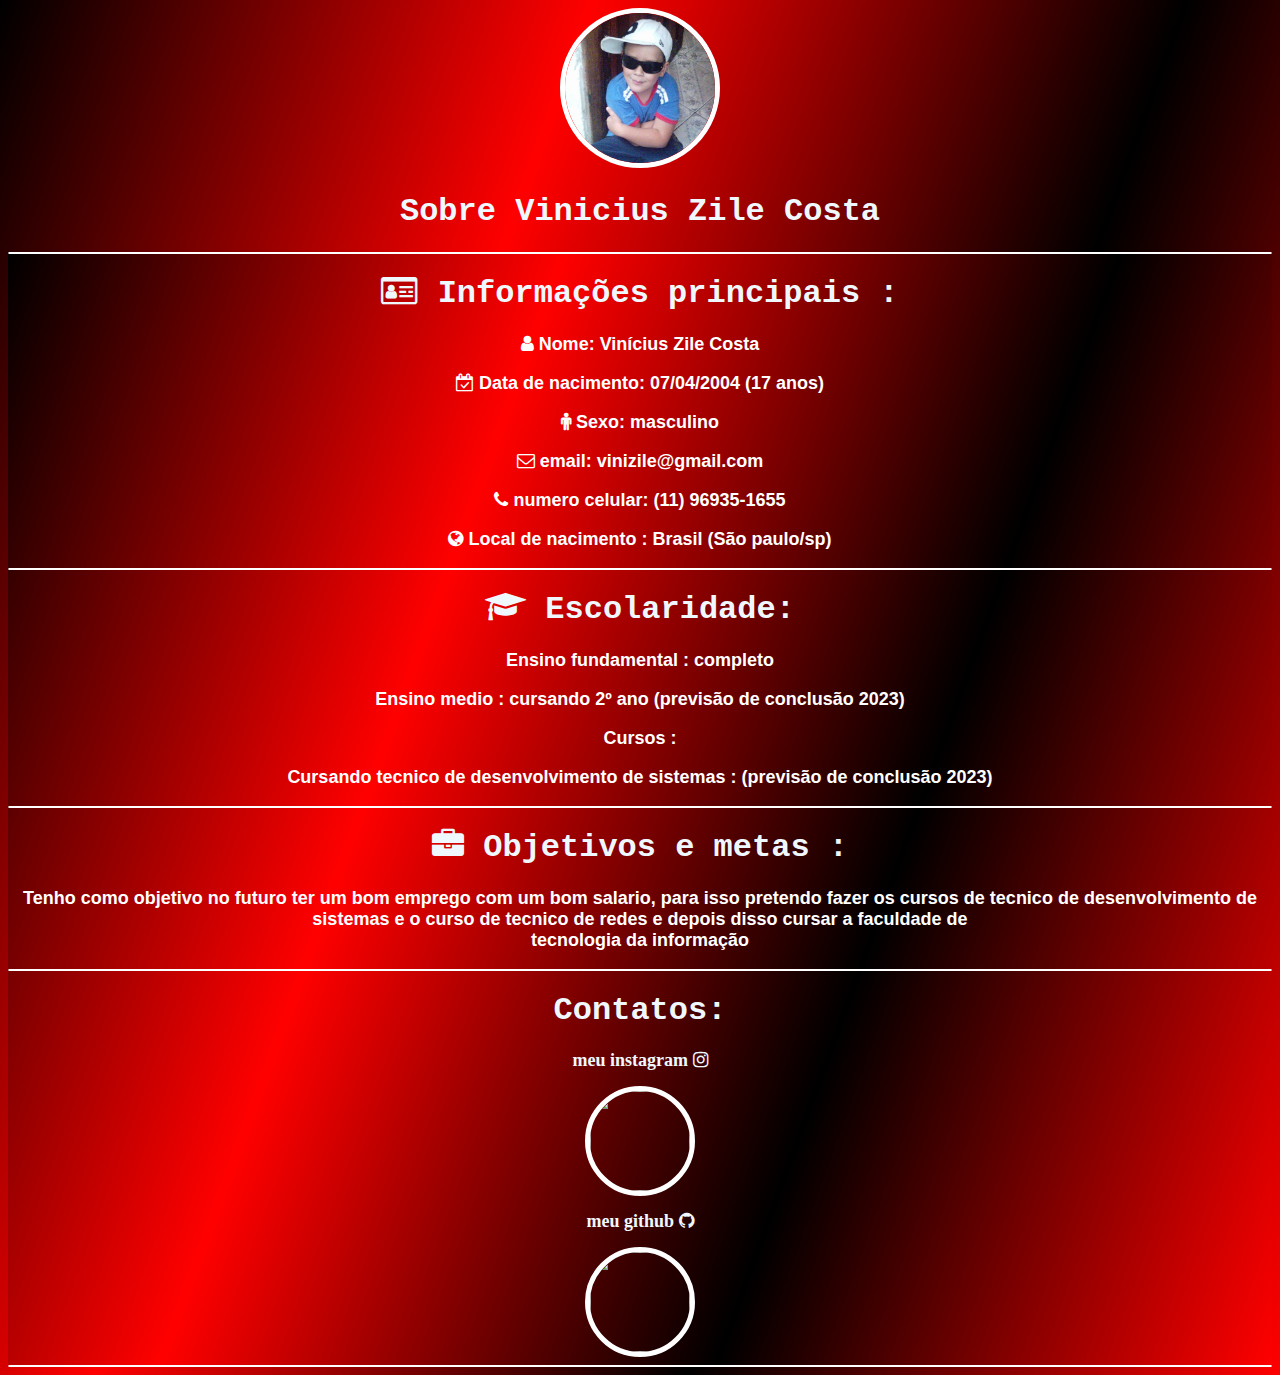
==== index.html @ 3d2210ed "Add files via upload" ====
<!DOCTYPE html>
<html lang="pt-br">
<head>
    <meta charset="UTF-8">
    <meta http-equiv="X-UA-Compatible" content="IE=edge">
    <meta name="viewport" content="width=device-width, initial-scale=1.0">
    <title>vinicius zile</title>
   <link rel="stylesheet" href="../style/styles.css">
<link rel="stylesheet" href="https://cdnjs.cloudflare.com/ajax/libs/font-awesome/4.7.0/css/font-awesome.css" integrity="sha512-5A8nwdMOWrSz20fDsjczgUidUBR8liPYU+WymTZP1lmY9G6Oc7HlZv156XqnsgNUzTyMefFTcsFH/tnJE/+xBg==" crossorigin="anonymous" referrerpolicy="no-referrer" />
  </head>

<body>
<header> 
  
  <div class="teste"> 
  
    <img class="zile" src="../images/zile.png" alt="" srcset=""  width="150" height="150" border-radius: 10px;  >

 
 
 <h1 class="titulos">Sobre Vinicius Zile Costa</h1>
  </div>
</header>

<main>

<hr>
<div class="teste"> 
<h1 class="titulos"> <i class="fa fa-id-card-o" aria-hidden="true"></i> Informações principais : </h1>
<h3 > <i class="fa fa-user" aria-hidden="true"></i> Nome: Vinícius Zile Costa </h3> 
<h3> <i class="fa fa-calendar-check-o" aria-hidden="true"></i> Data de nacimento: 07/04/2004 (17 anos)  </h3> 
<h3> <i class="fa fa-male" aria-hidden="true"></i> Sexo: masculino </h3>
<H3> <i class="fa fa-envelope-o" aria-hidden="true"></i> email: vinizile@gmail.com</H3>
<h3> <i class="fa fa-phone" aria-hidden="true"></i> numero celular: (11) 96935-1655 </h3> 
<h3> <i class="fa fa-globe" aria-hidden="true"></i> Local de nacimento : Brasil (São paulo/sp) </h3>

<hr>

<h1 class="titulos"> <i class="fa fa-graduation-cap" aria-hidden="true"></i> Escolaridade: </h1>
<h3>Ensino fundamental : completo</h3>
<h3>Ensino medio : cursando  2º ano (previsão de conclusão 2023) </h3>
<h2>Cursos :</h2>
<h3>Cursando tecnico de desenvolvimento de sistemas : (previsão de conclusão 2023) </h3>

<hr>

<h1 class="titulos"> <i class="fa fa-briefcase" aria-hidden="true"></i> Objetivos e metas : </h1>
<h3>Tenho como objetivo no futuro ter um bom emprego com um bom salario, para isso pretendo fazer os cursos de tecnico de desenvolvimento de sistemas e o curso de tecnico de redes  e depois disso cursar a faculdade de <br> tecnologia da informação </h3>

<hr>

  <h1 class = "titulos" >Contatos: </h1>
  <h2 class = "h-social" >  meu instagram  <i class="fa fa-instagram" aria-hidden="true"></i> </h2>
<a href="https://www.instagram.com/viniciuszile/" target="_blank"> <img class="zile" src="https://cdn-icons-png.flaticon.com/512/2111/2111463.png" height="100" width="100" alt="" srcset=""></a>

<h2 class = "h-social"> meu github <i class="fa fa-github" aria-hidden="true"></i> </h2>
<a href="https://github.com/viniciuszile" target="_blank"> <img class="zile" src="https://cdn-icons-png.flaticon.com/512/270/270798.png" height="100 " width="100" zoom=1; alt="" srcset=""></a>
</div>
<hr>

</main>



<footer>

</footer>
</body>
</html>
---- style/styles.css ----
body,main,footer {

        background-image: linear-gradient(110deg,black,red,black,red);
 
    margin: 4   rem; 
    padding: 0; 
    border: 0;
}



h1,h2,h3 { 
font-family: Arial, Helvetica, sans-serif;
color :white;
font-size: large;
}



hr { 
    border: 1px solid white;
    border-radius: 10px;
    
}


.h-social { 
    font-family: 'Times New Roman', Times, serif;
    color: aliceblue;
}

.titulos{

font-size: xx-large;
color : aliceblue;
font-family: 'Courier New', Courier, monospace;
}

.container { 
    text-align: center;
}

.teste {
text-align: center;   
}

.zile {
    border-radius: 100px;
    border-right-color: aliceblue;
    border-left-color: rgb(240, 246, 255);
    border-style: dotteds;
    border: 5px solid white;

}
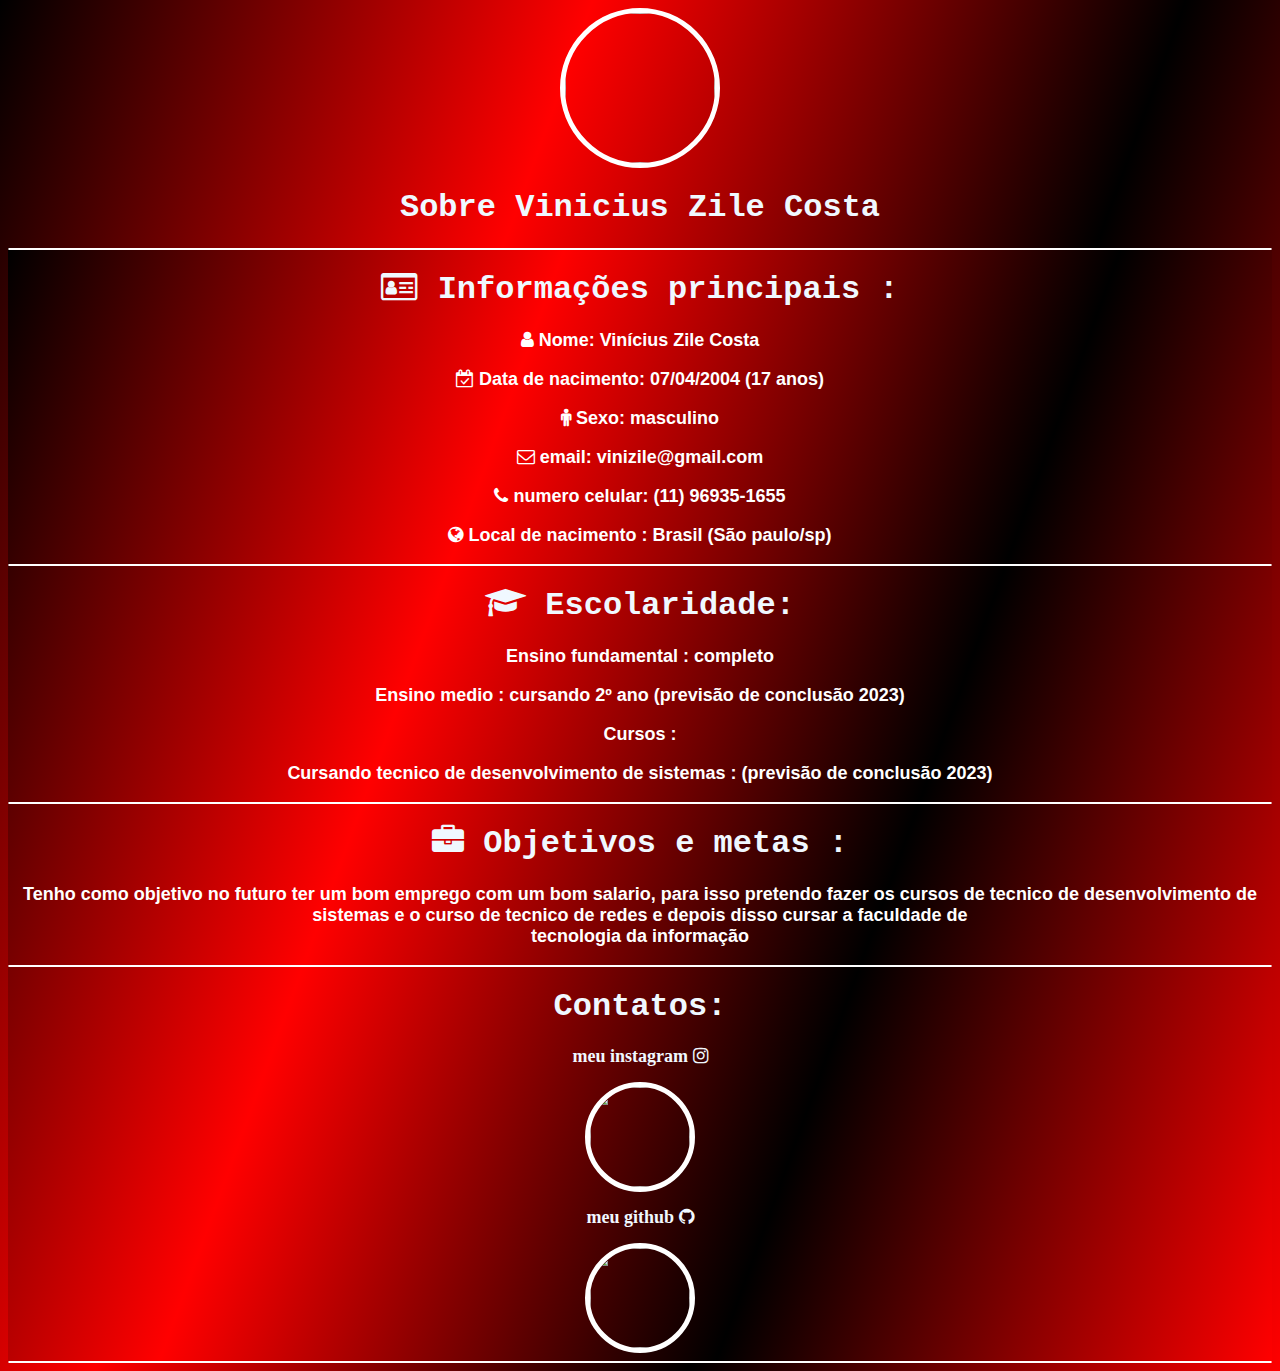
==== commit 37bb1a80: "Update index.html" ====
--- a/index.html
+++ b/index.html
@@ -5,7 +5,7 @@
     <meta http-equiv="X-UA-Compatible" content="IE=edge">
     <meta name="viewport" content="width=device-width, initial-scale=1.0">
     <title>vinicius zile</title>
-   <link rel="stylesheet" href="../style/styles.css">
+   <link rel="stylesheet" href="style/styles.css">
 <link rel="stylesheet" href="https://cdnjs.cloudflare.com/ajax/libs/font-awesome/4.7.0/css/font-awesome.css" integrity="sha512-5A8nwdMOWrSz20fDsjczgUidUBR8liPYU+WymTZP1lmY9G6Oc7HlZv156XqnsgNUzTyMefFTcsFH/tnJE/+xBg==" crossorigin="anonymous" referrerpolicy="no-referrer" />
   </head>
 
@@ -14,7 +14,7 @@
   
   <div class="teste"> 
   
-    <img class="zile" src="../images/zile.png" alt="" srcset=""  width="150" height="150" border-radius: 10px;  >
+    <img class="zile" src=".images/zile.png" alt="" srcset=""  width="150" height="150" border-radius: 10px;  >
 
  
  
@@ -66,4 +66,4 @@
 
 </footer>
 </body>
-</html>+</html>
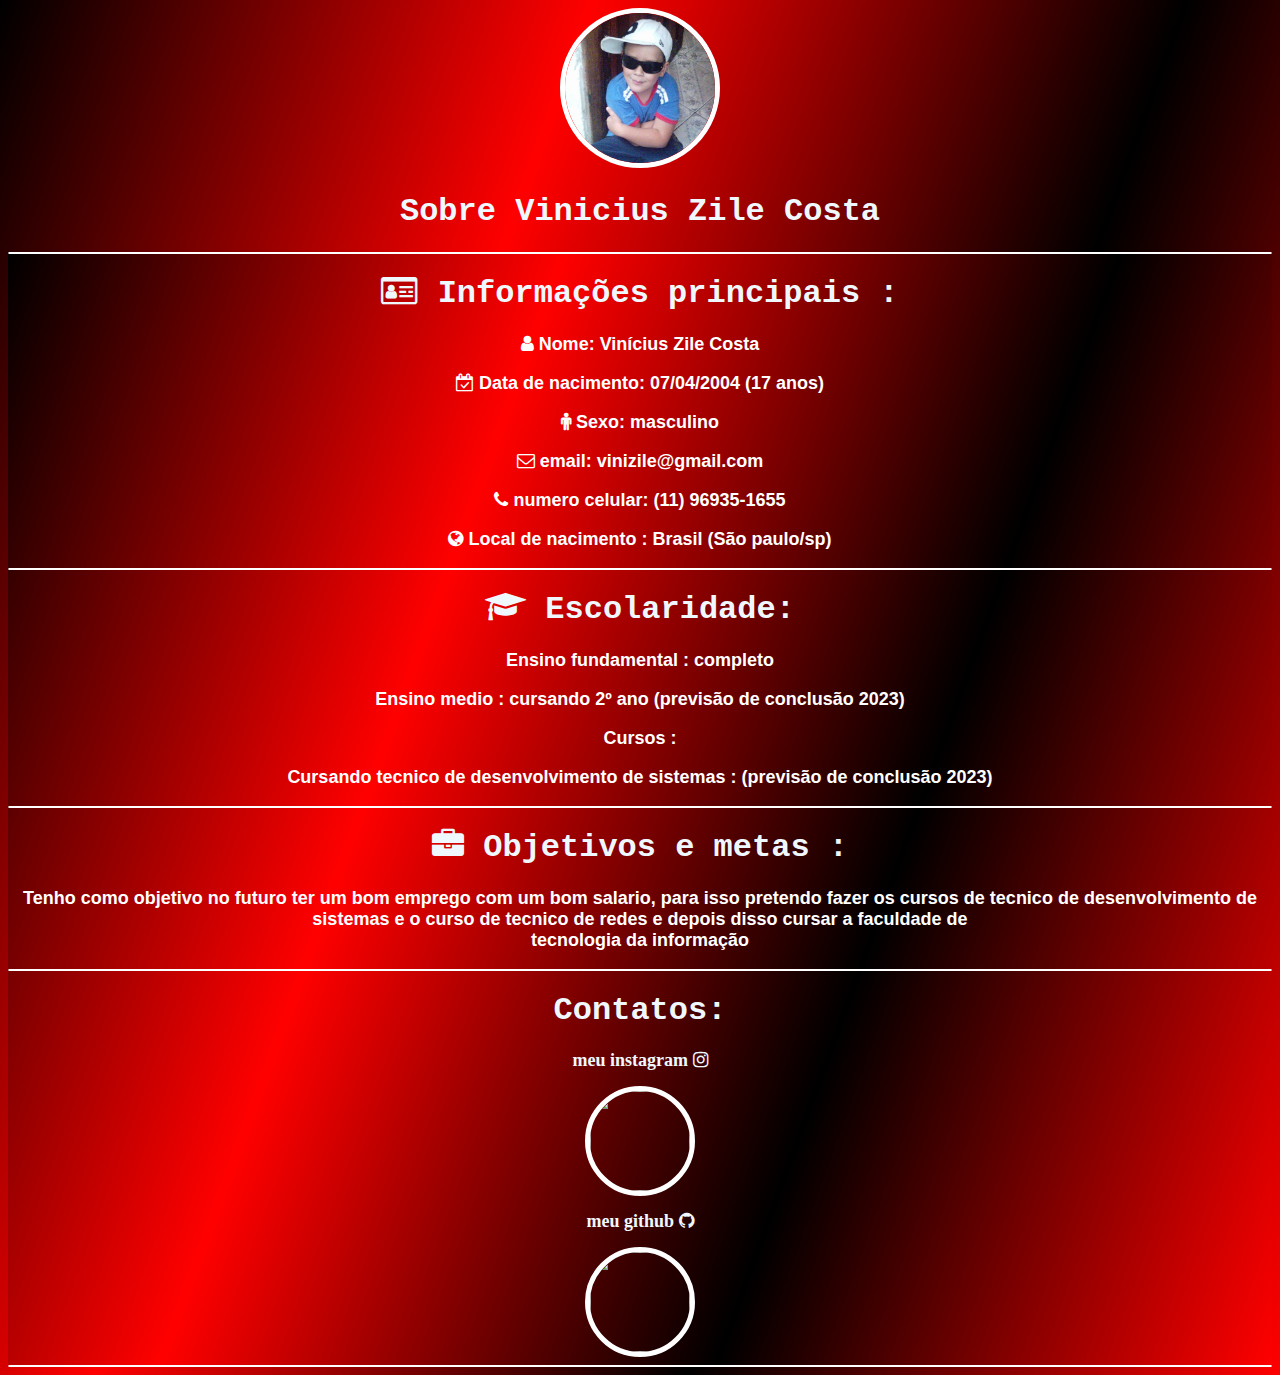
==== commit 3eb1e95f: "Update index.html" ====
--- a/index.html
+++ b/index.html
@@ -14,7 +14,7 @@
   
   <div class="teste"> 
   
-    <img class="zile" src=".images/zile.png" alt="" srcset=""  width="150" height="150" border-radius: 10px;  >
+    <img class="zile" src="images/zile.png" alt="" srcset=""  width="150" height="150" border-radius: 10px;  >
 
  
  
